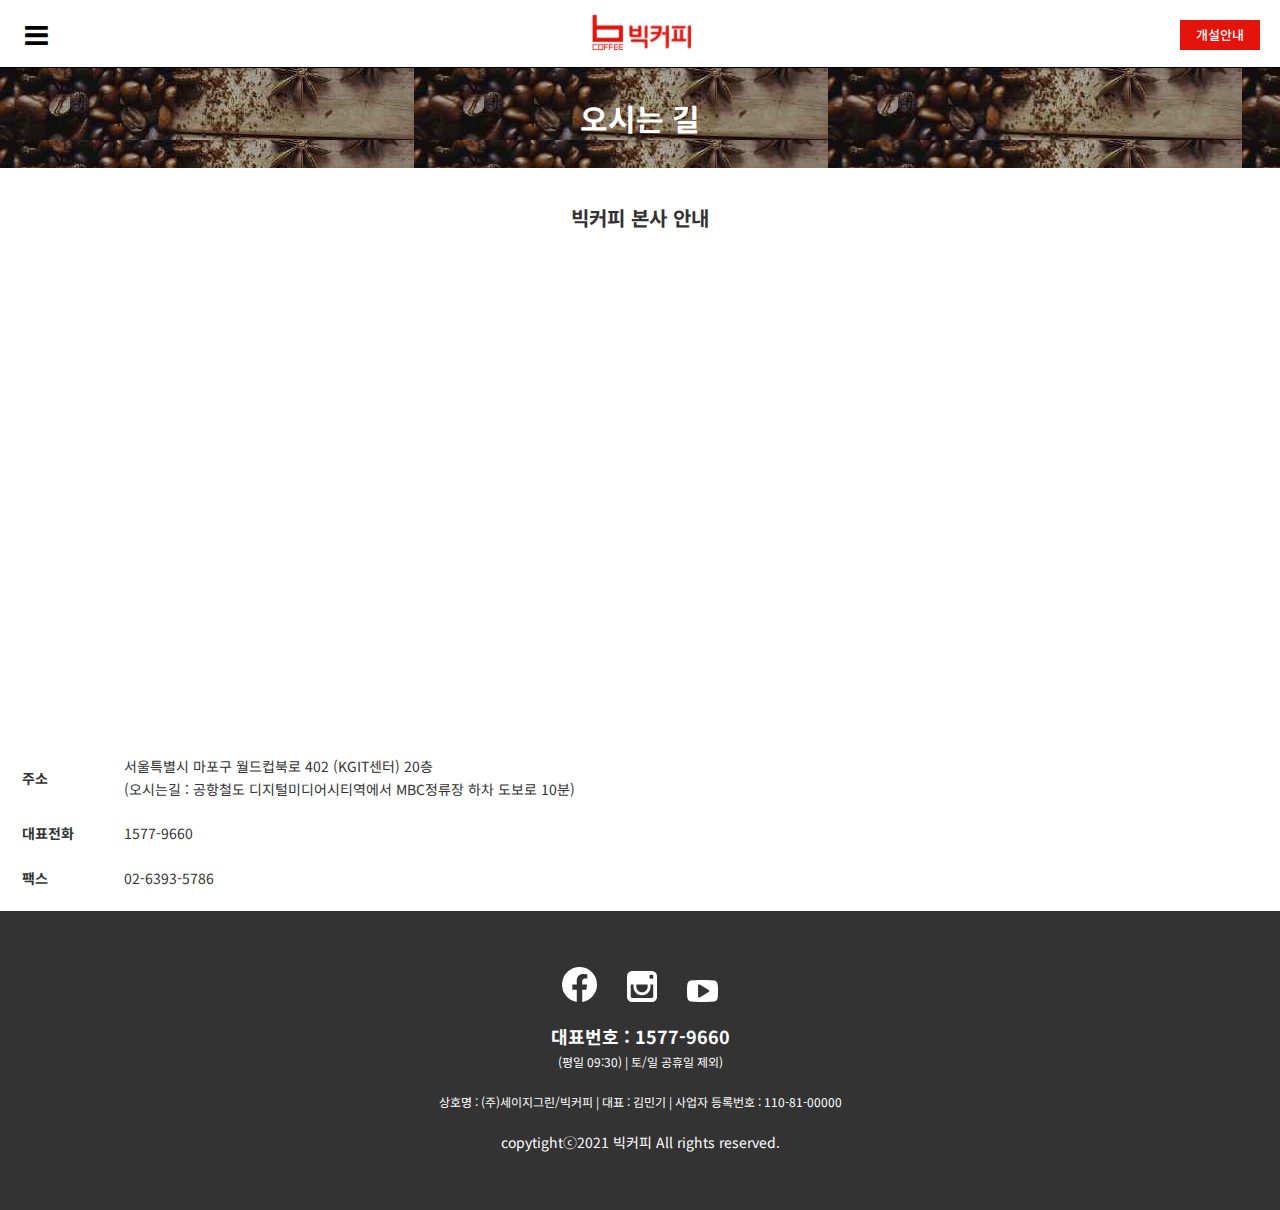
==== location.html @ ab94f7a5 "Add files via upload" ====
<!DOCTYPE html>
<html lang="ko">
<head>
    <meta charset="UTF-8">
    <meta name="viewport" content="width=device-width, initial-scale=1.0">
    <title>오시는 길 &lt; 빅커피</title>

    <link rel="preconnect" href="https://fonts.gstatic.com">
    <link rel="preconnect" href="https://fonts.gstatic.com">
    <link href="https://fonts.googleapis.com/css2?family=Noto+Sans+KR:wght@400;500;700&display=swap" rel="stylesheet">
    <!-- css -->
    <link rel="stylesheet" href="./css/style.css">
    <link rel="stylesheet" href="./css/sub.css">
    <!-- 제이쿼리 -->
    <script src="js/jquery-3.5.1.min.js"></script>
    <!-- 사용자 자바스크립트 -->
    <script src="./js/main.js"></script>
    <!--폰트 어썸 아이콘-->
    <link rel="stylesheet" href="https://stackpath.bootstrapcdn.com/font-awesome/4.7.0/css/font-awesome.min.css">
</head>
<body id="location">
   <header id="main_header">
       <button class="btn_toggle"><i class="fa fa-bars fa-2x" aria-hidden="true"></i></button>

       <h1><a href="./index.html"><img src="./img/logo@2x.jpg" alt="빅커피"></a></h1>

       <nav id="gnb">
           <div>
               <button class="btn_close"><i class="fa fa-times fa-2x" aria-hidden="true"></i></button>
           </div>
           <ul>
               <li><a href="#">빅커피 소개</a></li>
               <li><a href="#">메뉴</a></li>
               <li><a href="#">신제품</a></li>
               <li><a href="#">원두 납품  상담</a></li>
               <li><a href="#">매장 안내</a></li>
               <li><a href="./location.html">오시는 길</a></li>
           </ul>
       </nav>

    <a href="#" class="btn_right">개설안내</a>

   </header>

   <div id="main">
       <section>
           <header>
               <h1>오시는 길</h1>
           </header>
       </section>
       <article>
           <h2>빅커피 본사 안내</h2>
           <div id="map"><iframe src="https://www.google.com/maps/embed?pb=!1m18!1m12!1m3!1d3161.943208272797!2d126.88662031531211!3d37.57995497979538!2m3!1f0!2f0!3f0!3m2!1i1024!2i768!4f13.1!3m3!1m2!1s0x357c996d5a590157%3A0x31bf5aa0622f32fa!2z67mF7Luk7ZS8!5e0!3m2!1sko!2skr!4v1611823593781!5m2!1sko!2skr" width="100%" height="460" frameborder="0" style="border:0;" allowfullscreen="" aria-hidden="false" tabindex="0"></iframe></div>
       </article>
    </div>
<div class="address">
    <table>
        <tr>
            <th>주소</th>
            <td>서울특별시 마포구 월드컵북로 402
                (KGIT센터) 20층<br>
                (오시는길 : 공항철도 디지털미디어시티역에서
                MBC정류장 하차 도보로 10분)</td>
        </tr>
        <tr>
            <th>대표전화</th>
            <td>1577-9660</td>
        </tr>
        <tr>
            <th>팩스</th>
            <td>02-6393-5786</td>
        </tr>
    </table>
   </div>
<footer id="main_footer">
    <div class="sns">
        <a href="#"><img src="./img/Icon awesome-facebook.svg" alt="facebook"></a>
        <a href="#"><img src="./img/Icon metro-instagram.svg" alt="instagram"></a>
        <a href="#"><img src="./img/Icon metro-youtube-play.svg" alt="youtube"></a>
    </div>
    <p class="tel">대표번호 : <a href="tel:1577-9660">1577-9660</a><br>
    <span>(평일 09:30) | 토/일 공휴일 제외)</span></p>
    <p class="info">상호명 : (주)세이지그린/빅커피 | 대표 : 김민기 |
        사업자 등록번호 : 110-81-00000</p>
        <p class="copyright">copytightⓒ2021 빅커피 All rights reserved.</p>
</footer>
</body>
---- css/style.css ----
*{margin: 0; padding: 0; box-sizing: border-box;}
ul{list-style: none;}
a{text-decoration: none;
color: #333;}
body{
    color: #333;
    font-family: 'Noto Sans KR', sans-serif;
    font-size: 14px;
    line-height: 1.6em;
    text-align: center;
}
h2{
    font-size: 18px;
    font-weight: bold;
}
#main_header{
    width: 100%;
    height: 68px;
    position: relative;
    border-bottom: 1px solid #000;
    text-align: center;
}
#main_header>h1 {padding: 10px;}
#main_header>h1 img {
    width: 109px;
    height: 44px;
}
#main_header>.btn_toggle{
    position: absolute;
    left: 20px;
    top: 20px;
    width: 32px;
    height: 32px;
    background: none;
    border: none;
}
#main_header>.btn_right{
    width: 80px;
    height: 30px;
    background: #E4130C;
    color: #fff;
    font-size: 13px;
    text-align: center;
    line-height: 30px;
    position: absolute;
    right: 20px;
    top: 20px;
    font-weight: 500;
}
#main_visual>img{
    width: 100%;
    display: block;
}
#about{
    background: #E4130C;
    color: #fff;
    text-align: center;
    padding: 30px;
}
#about>h2{
    font-size: 16px;
    margin-bottom: 13px;
}
#service{
    overflow: hidden;
    padding-top: 56px;
    padding-bottom: 56PX;
}
#service ul li{
    float: left;
    width: 33.3%;
    text-align: center;
}
#service>ul>li>a{
    display: inline-block;
    height: 47px;
    line-height: 47px;
}
#service>ul>li>a>img{
vertical-align: middle;
}
#brand{padding-bottom: 56px;}
#brand>div{
    position: relative;
    width: 100%;
    padding-bottom: 56.25%;
}
#brand>div>iframe{
    position: absolute;
    left: 0;top:0;
    width: 100%;
    height: 100%;
}
#brand>h2{
    margin-bottom: 15px;
}
#main_footer {
    background: #333;
    color: #fff;
    padding-top: 56px;
    padding-bottom: 56px;
    padding-left: 20px;
    padding-right: 20px;
  }
  #main_footer .sns img{
    margin-left: 13px;
    margin-right: 13px;
  }
  #main_footer .tel {
    font-size: 18px;
    font-weight: bold;
    margin-top: 18px;
    margin-bottom: 18px;
  }
  #main_footer .tel a {
    color: #fff;
  }
  #main_footer .tel span,
  #main_footer .info,
  #main_footer .copy {
    font-size: 12px;
    font-weight: 400;
  }
  #main_footer .info {
    margin-bottom: 18px;
  }
  /* 메인메뉴 */
  #gnb{
      width: 300px;
      height: 100%;
      position: fixed;
      left: 0;
      top: 0;
      background: #fff;
      z-index: 999;
      box-shadow: 2px 0px 6px rgba(0,0,0,0.5);
      display:none;
  }
  #gnb>div{
    height: 68px;
  }
  #gnb .btn_close{
    position: absolute;
    right: 20px;
    top: 20px;
    width: 32px;
    height: 32px;
    background: none;
    border: none;
  }
  #gnb>ul>li{
    padding: 10px 20px;
    text-align: left;
    font-weight: 500;
  }
  .slider{
    width: 100%;
    position: relative;
    padding-top: 161.35%;
  }
  .slider > img{
    position: absolute;
    left: 0; top: 0;
    opacity: 0;
    transition-duration: 1s;
  }
  .slider > img.show{
      opacity: 1;
  }
---- css/sub.css ----
#location > #main > section > header{
width: 100%;
height: 100px;
background: url(/img/location.jpg);
}
#location > #main > section> header > h1{
    color: #fff;
    font-size: 30px;
    line-height: 100px;
}
#location > #main > article > h2{
    font-size: 20px;
    height: 100px;
    line-height: 100px;
}
#location > #main > #map{
    width: 100%;
    height: 460px;
}
#location >.address > table {
    padding: 10px;
    text-align: left;
}
#location >.address > table>tr,th{
    width: 100px;
}
#location >.address > tr,th,td{
    padding: 10px;
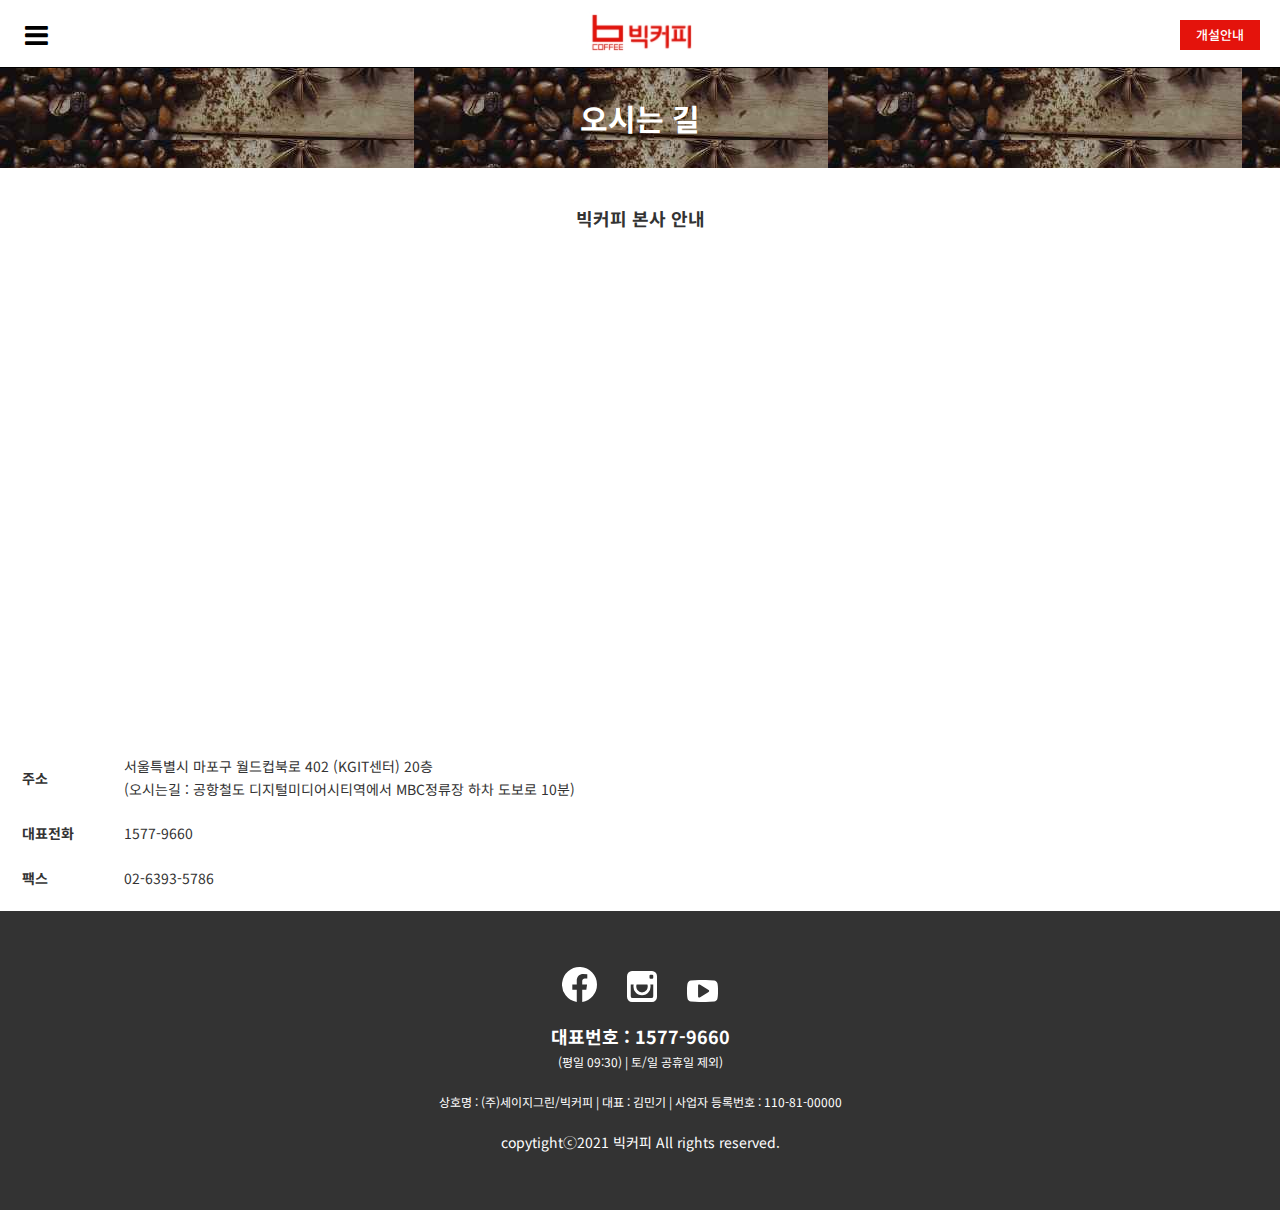
==== commit a8208f4a: "Add files via upload" ====
--- a/location.html
+++ b/location.html
@@ -47,14 +47,13 @@
            <header>
                <h1>오시는 길</h1>
            </header>
-       </section>
        <article>
            <h2>빅커피 본사 안내</h2>
            <div id="map"><iframe src="https://www.google.com/maps/embed?pb=!1m18!1m12!1m3!1d3161.943208272797!2d126.88662031531211!3d37.57995497979538!2m3!1f0!2f0!3f0!3m2!1i1024!2i768!4f13.1!3m3!1m2!1s0x357c996d5a590157%3A0x31bf5aa0622f32fa!2z67mF7Luk7ZS8!5e0!3m2!1sko!2skr!4v1611823593781!5m2!1sko!2skr" width="100%" height="460" frameborder="0" style="border:0;" allowfullscreen="" aria-hidden="false" tabindex="0"></iframe></div>
        </article>
     </div>
-<div class="address">
-    <table>
+  <div class="address">
+    <table border="1">
         <tr>
             <th>주소</th>
             <td>서울특별시 마포구 월드컵북로 402
@@ -72,6 +71,7 @@
         </tr>
     </table>
    </div>
+</section>
 <footer id="main_footer">
     <div class="sns">
         <a href="#"><img src="./img/Icon awesome-facebook.svg" alt="facebook"></a>
--- a/css/sub.css
+++ b/css/sub.css
@@ -3,19 +3,21 @@
 height: 100px;
 background: url(/img/location.jpg);
 }
-#location > #main > section> header > h1{
+#location > #main > section > header > h1{
     color: #fff;
     font-size: 30px;
     line-height: 100px;
 }
-#location > #main > article > h2{
-    font-size: 20px;
+#location > #main > section > article > h2{
     height: 100px;
     line-height: 100px;
 }
 #location > #main > #map{
     width: 100%;
-    height: 460px;
+    height: 460px;}
+
+#location >.address > table,th,td{
+    border : none;
 }
 #location >.address > table {
     padding: 10px;
@@ -25,5 +27,5 @@
     width: 100px;
 }
 #location >.address > tr,th,td{
-    padding: 10px;
+    padding: 10px;}
 
